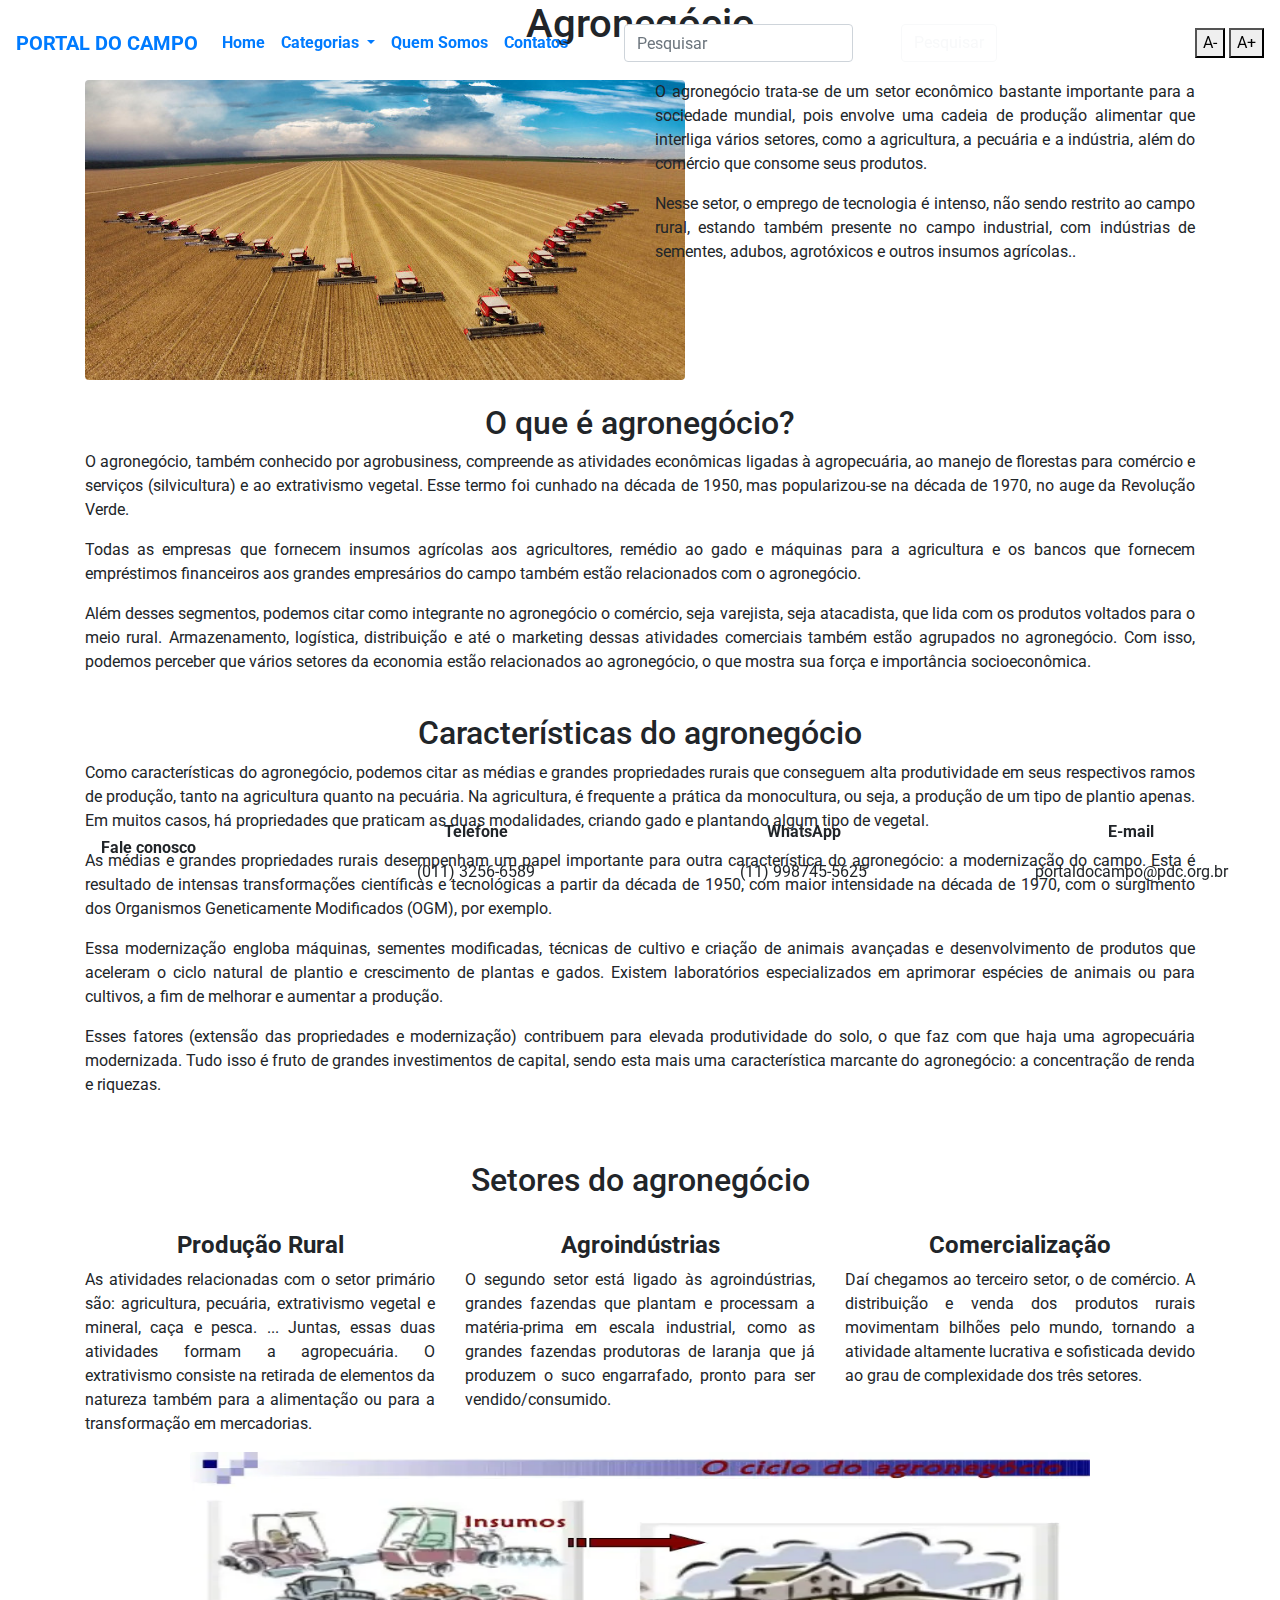
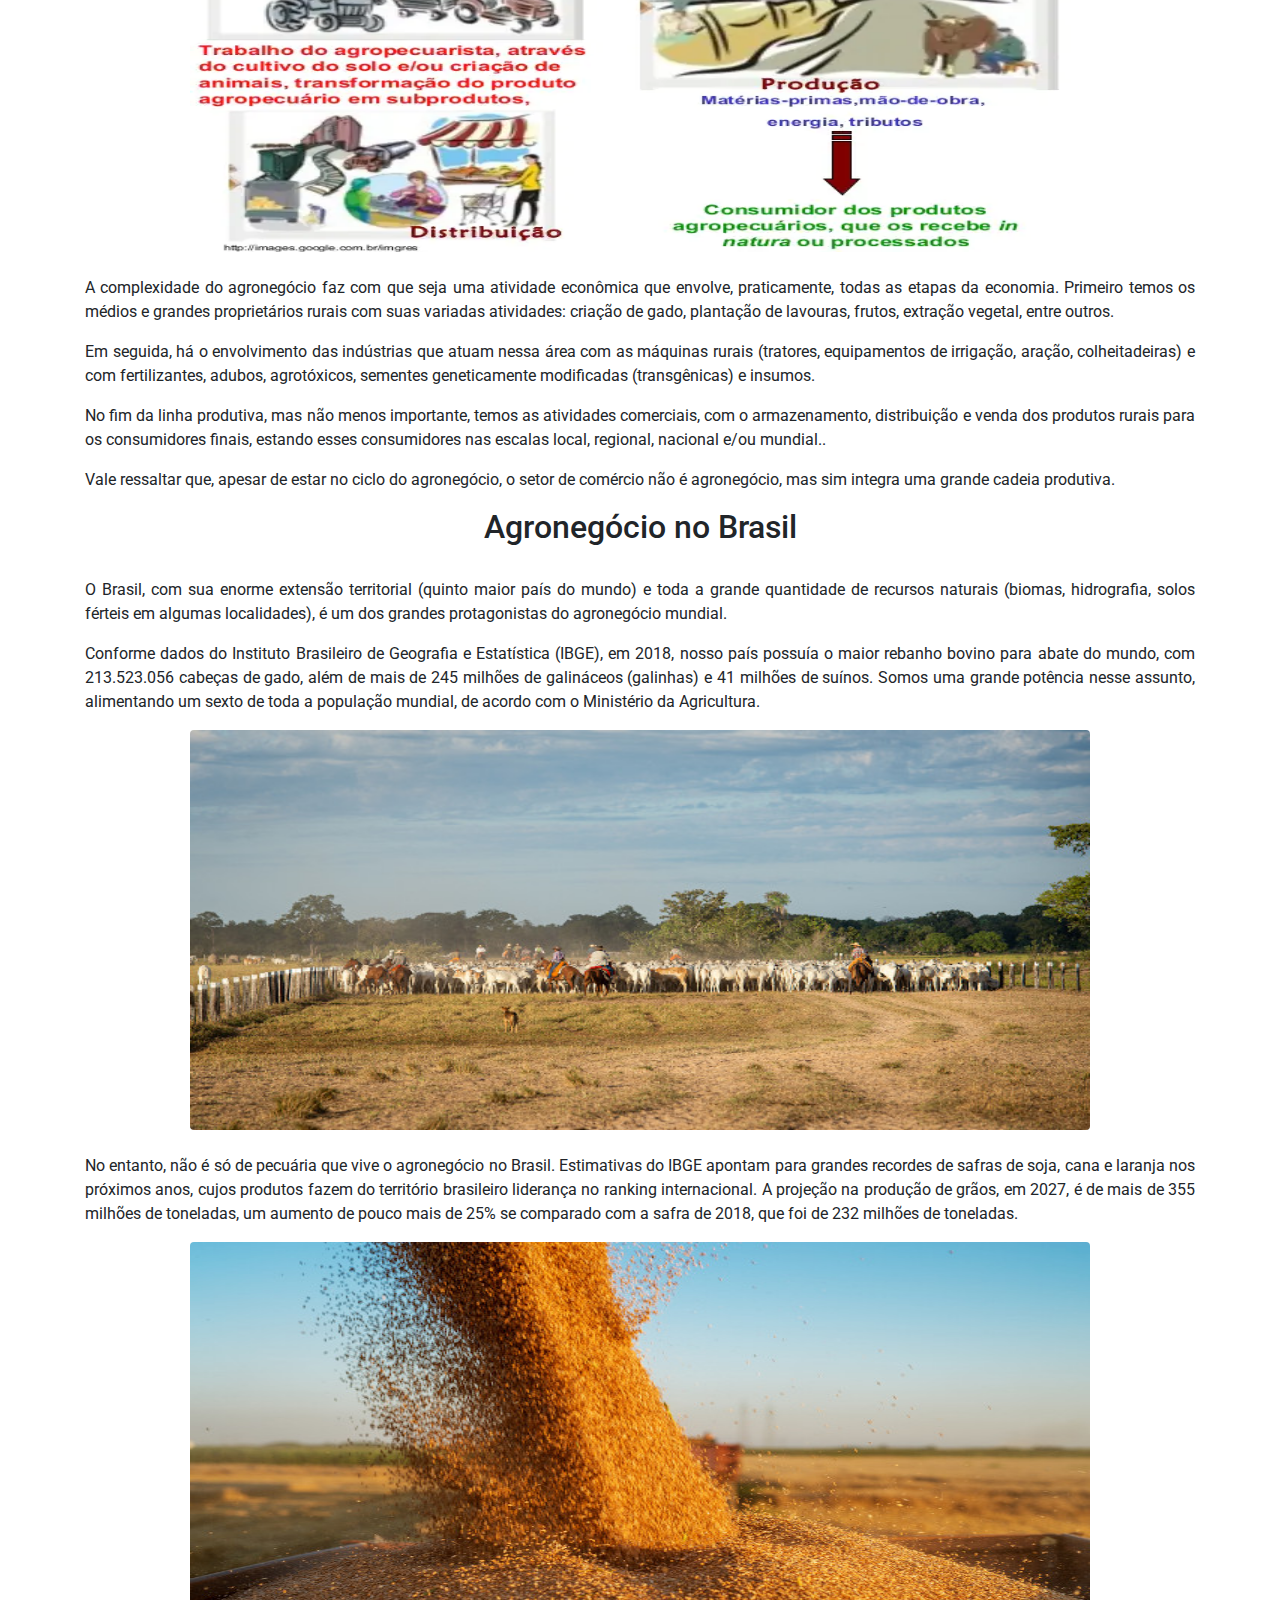
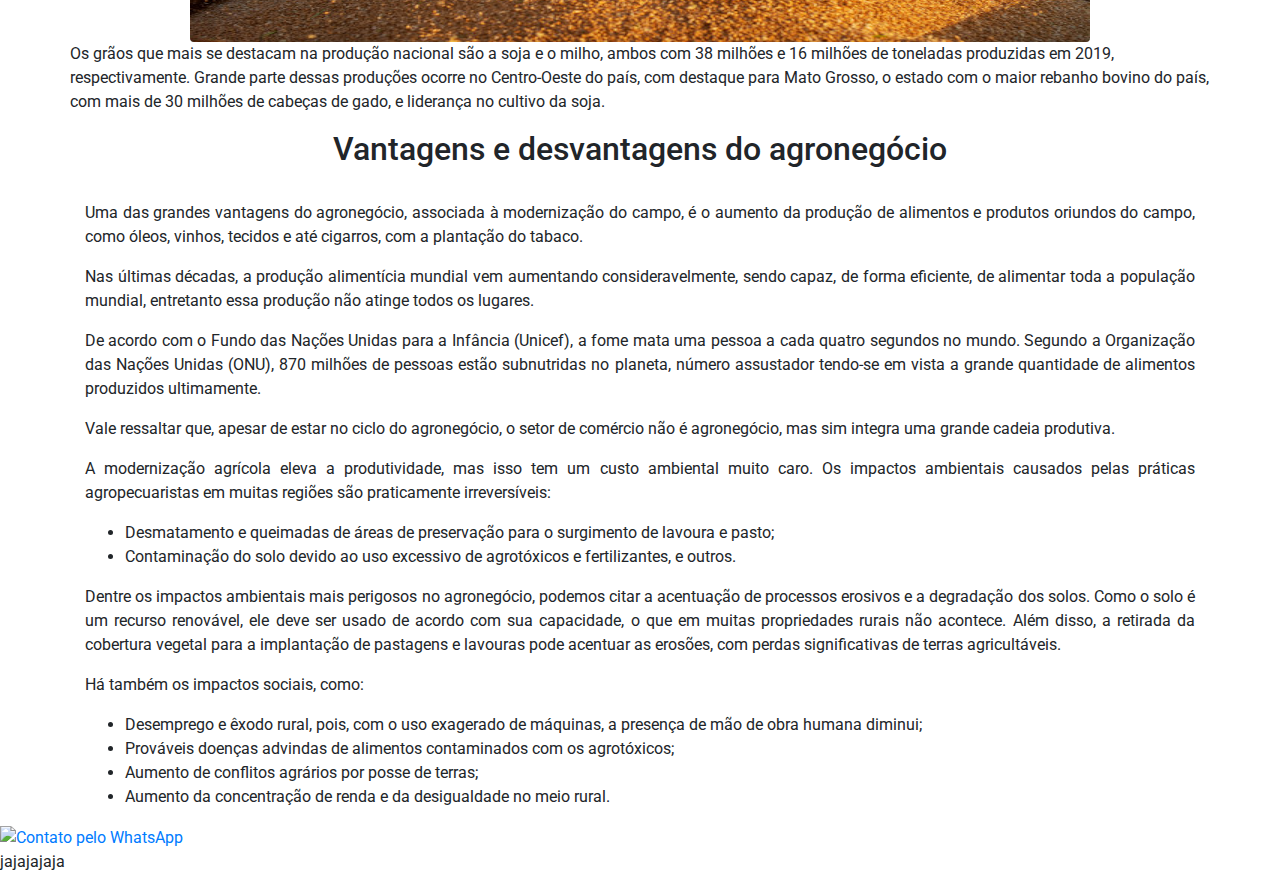
==== agronegocio.html @ 6ede3fa4 "Modificação + pagina agronegocio" ====
<!DOCTYPE html>
<html lang="pt-br">
<head>
    <meta charset="utf-8"/>
    <meta name="viewport" content="width=device-width, initial-scale=1">
    <title></title>
    <link rel="stylesheet" href="style2.css">
    <link rel="preconnect" href="https://fonts.googleapis.com">
    <link rel="preconnect" href="https://fonts.gstatic.com" crossorigin>
    <link href="https://fonts.googleapis.com/css2?family=Roboto:wght@300;400&display=swap" rel="stylesheet"> 




    <!-- Bootstrap CSS -->
    <link rel="stylesheet" href="https://stackpath.bootstrapcdn.com/bootstrap/4.3.1/css/bootstrap.min.css" integrity="sha384-ggOyR0iXCbMQv3Xipma34MD+dH/1fQ784/j6cY/iJTQUOhcWr7x9JvoRxT2MZw1T" crossorigin="anonymous">
    <link href="https://cdn.jsdelivr.net/npm/bootstrap@5.0.2/dist/css/bootstrap.min.css" rel="stylesheet" integrity="sha384-EVSTQN3/azprG1Anm3QDgpJLIm9Nao0Yz1ztcQTwFspd3yD65VohhpuuCOmLASjC" crossorigin="anonymous">
    

</head>
<body>
 
   <!-- Navbar-->
<header class="header">
    <nav class="navbar navbar-expand-lg fixed-top py-3 navbar-cor">
        <a class="navbar-brand text-uppercase font-weight-bold textColor" href="#">Portal do Campo</a>
        <button class="navbar-toggler" type="button" data-toggle="collapse" data-target="#navbarNavAltMarkup"
      aria-controls="navbarNavAltMarkup" aria-expanded="false" aria-label="Alterna navegação">
        <span class="navbar-toggler-icon btn-outline-success"></span>
        </button>
    
        <div class="collapse navbar-collapse" id="navbarNavAltMarkup">
            <ul class="navbar-nav">
                <li class="nav-item"><a href="#" class="nav-link font-weight-bold">Home</a></li>                    
                <li class="nav-item dropdown">
                    <a class="nav-link dropdown-toggle font-weight-bold" href="#" id="navbarDropdownMenuLink" role="button" data-toggle="dropdown" aria-haspopup="true" aria-expanded="false">Categorias
                    </a>
                    <div class="dropdown-menu" aria-labelledby="navbarDropdownMenuLink">
                        <a class="dropdown-item font-weight-bold" href="familiar.html">Agricultura Familiar</a>
                        <a class="dropdown-item font-weight-bold" href="nutricao_plantas.html">Nutrição de plantas</a>
                        <a class="dropdown-item font-weight-bold" href="tecnologia.html">Agricultura de Precisão</a>
                        <a class="dropdown-item font-weight-bold" href="#">Irrigação e Drenagem</a>
                        <a class="dropdown-item font-weight-bold" href="#">Agronegócio</a>
                    </div>
                </li>
                <li class="nav-item"><a href="#" class="nav-link font-weight-bold">Quem Somos</a></li>
                <li class="nav-item"><a href="#" class="nav-link font-weight-bold">Contatos</a></li>
            </ul>
            <form class="form-inline">
                <input class="form-control mx-sm-5" type="search" placeholder="Pesquisar">
                <button class="btn btn-outline-light my-2 ml-sm-0" type="submit">Pesquisar</button>
            </form>
        </div>

        <div>
            <div class ="header1">
                <button onclick="diminuir()">A-</button>
                <button onclick="aumentar()">A+</button>   
            </div>
        </div>
    
    </nav>
</header>
    
<main>

    <div class="container">


        <section>
            <div class="row justify-content-center">
                <div class="col-md-12 text-center " id="colum1">
                    <h1> Agronegócio</h1>
                </div>
                
            </div>
        </section>
        <br>

        <section>
            <div class="row justify-content-center">
                <div class="col-md-6 text-justify " id="colum5">
                    <img src="./img/agronegocio.jpg" class="rounded mx-auto d-block" alt="img" width="600px" height="300px">
                </div>

                <div class="col-md-6 text-justify " id="colum5">
                    
                   <p>O agronegócio trata-se de um setor econômico bastante importante para a sociedade mundial, pois envolve uma cadeia de produção alimentar que interliga vários setores, como a agricultura, a pecuária e a indústria, além do comércio que consome seus produtos.</p>

                   <p>Nesse setor, o emprego de tecnologia é intenso, não sendo restrito ao campo rural, estando também presente no campo industrial, com indústrias de sementes, adubos, agrotóxicos e outros insumos agrícolas..</p>

                   
                </div>
                
            </div>
        </section>
        <br>
        <section>
            <div class="row justify-content-center">
                <div class="col-md-12 text-center " id="colum1">
                    <h2> O que é agronegócio?</h2>
                </div>
                
            </div>
        </section>
        
        <section>
            <div class="row justify-content-center">
                <div class="col-md-12 text-justify " id="colum1">
                   <p>O agronegócio, também conhecido por agrobusiness, compreende as atividades econômicas ligadas à agropecuária, ao manejo de florestas para comércio e serviços (silvicultura) e ao extrativismo vegetal. Esse termo foi cunhado na década de 1950, mas popularizou-se na década de 1970, no auge da Revolução Verde.</p>
                   
                   <p>Todas as empresas que fornecem insumos agrícolas aos agricultores, remédio ao gado e máquinas para a agricultura e os bancos que fornecem empréstimos financeiros aos grandes empresários do campo também estão relacionados com o agronegócio.</p>

                   <p>Além desses segmentos, podemos citar como integrante no agronegócio o comércio, seja varejista, seja atacadista, que lida com os produtos voltados para o meio rural. Armazenamento, logística, distribuição e até o marketing dessas atividades comerciais também estão agrupados no agronegócio. Com isso, podemos perceber que vários setores da economia estão relacionados ao agronegócio, o que mostra sua força e importância socioeconômica.</p>
                </div>
                
            </div>
        </section>
        <br>

        <section>
            <div class="row justify-content-center">
                <div class="col-md-12 text-center " id="colum1">
                    <h2> Características do agronegócio</h2>
                </div>
                
            </div>
        </section>

        <section>
            <div class="row justify-content-center">
                <div class="col-md-12 text-justify " id="colum1">
                   <p>Como características do agronegócio, podemos citar as médias e grandes propriedades rurais que conseguem alta produtividade em seus respectivos ramos de produção, tanto na agricultura quanto na pecuária. Na agricultura, é frequente a prática da monocultura, ou seja, a produção de um tipo de plantio apenas. Em muitos casos, há propriedades que praticam as duas modalidades, criando gado e plantando algum tipo de vegetal.</p>
                   
                   <p>As médias e grandes propriedades rurais desempenham um papel importante para outra característica do agronegócio: a modernização do campo. Esta é resultado de intensas transformações científicas e tecnológicas a partir da década de 1950, com maior intensidade na década de 1970, com o surgimento dos Organismos Geneticamente Modificados (OGM), por exemplo.</p>

                   <p>Essa modernização engloba máquinas, sementes modificadas, técnicas de cultivo e criação de animais avançadas e desenvolvimento de produtos que aceleram o ciclo natural de plantio e crescimento de plantas e gados. Existem laboratórios especializados em aprimorar espécies de animais ou para cultivos, a fim de melhorar e aumentar a produção.</p>

                   <p>Esses fatores (extensão das propriedades e modernização) contribuem para elevada produtividade do solo, o que faz com que haja uma agropecuária modernizada. Tudo isso é fruto de grandes investimentos de capital, sendo esta mais uma característica marcante do agronegócio: a concentração de renda e riquezas.</p>
                </div>
                
            </div>
        </section>
        <br><br>
        
        <section>
            <div class="row justify-content-center">
                <div class="col-md-12 text-center " id="colum1">
                    <h2> Setores do agronegócio</h2>
                </div>
                
            </div>
        </section>
        <br>
        
        <section>
            <div>
                <div class="row justify-content-center">
                    <div class="col-md-4 text-justify" id="colu9">
                        
                        <h4 class="text-center font-weight-bold"> Produção Rural</h4>
                        <p>As atividades relacionadas com o setor primário são: agricultura, pecuária, extrativismo vegetal e mineral, caça e pesca. ... Juntas, essas duas atividades formam a agropecuária. O extrativismo consiste na retirada de elementos da natureza também para a alimentação ou para a transformação em mercadorias.</p>
                    </div>

                    <div class="col-md-4 text-justify" id="colu9">
                        
                        <h4 class="text-center font-weight-bold">Agroindústrias</h4>
                        <p>O segundo setor está ligado às agroindústrias, grandes fazendas que plantam e processam a matéria-prima em escala industrial, como as grandes fazendas produtoras de laranja que já produzem o suco engarrafado, pronto para ser vendido/consumido.</p>
                    </div>

                    <div class="col-md-4 text-justify" id="colu9">
                        
                        <h4 class="text-center font-weight-bold">Comercialização</h4>
                        <p>Daí chegamos ao terceiro setor, o de comércio. A distribuição e venda dos produtos rurais movimentam bilhões pelo mundo, tornando a atividade altamente lucrativa e sofisticada devido ao grau de complexidade dos três setores.</p>
                    </div>
                
             </div>
             
            
        </section>

        <section>
            <div class="row justify-content-center">
                <div class="col-md-12 text-center " id="colum1">
                    <img src="./img/ciclo2.webp" class="rounded mx-auto d-block" alt="img" width="900px" height="400px">
                </div>
                
            </div>
        </section>
        <br>
        <section>
            <div class="row justify-content-center">
                <div class="col-md-12 text-justify " id="colum1">
                   <p>A complexidade do agronegócio faz com que seja uma atividade econômica que envolve, praticamente, todas as etapas da economia. Primeiro temos os médios e grandes proprietários rurais com suas variadas atividades: criação de gado, plantação de lavouras, frutos, extração vegetal, entre outros.</p>
                   
                   <p>Em seguida, há o envolvimento das indústrias que atuam nessa área com as máquinas rurais (tratores, equipamentos de irrigação, aração, colheitadeiras) e com fertilizantes, adubos, agrotóxicos, sementes geneticamente modificadas (transgênicas) e insumos.</p>

                   <p>No fim da linha produtiva, mas não menos importante, temos as atividades comerciais, com o armazenamento, distribuição e venda dos produtos rurais para os consumidores finais, estando esses consumidores nas escalas local, regional, nacional e/ou mundial..</p>

                   <p>Vale ressaltar que, apesar de estar no ciclo do agronegócio, o setor de comércio não é agronegócio, mas sim integra uma grande cadeia produtiva.</p>
                </div>
                
            </div>
        </section>

        <section>
            <div class="row justify-content-center">
                <div class="col-md-12 text-center " id="colum1">
                    <h2> Agronegócio no Brasil</h2>
                </div>
                
            </div>
        </section>
        <br>
        <section>
            <div class="row justify-content-center">
                <div class="col-md-12 text-justify " id="colum1">
                   <p>O Brasil, com sua enorme extensão territorial (quinto maior país do mundo) e toda a grande quantidade de recursos naturais (biomas, hidrografia, solos férteis em algumas localidades), é um dos grandes protagonistas do agronegócio mundial.</p>
                   
                   <p>Conforme dados do Instituto Brasileiro de Geografia e Estatística (IBGE), em 2018, nosso país possuía o maior rebanho bovino para abate do mundo, com 213.523.056 cabeças de gado, além de mais de 245 milhões de galináceos (galinhas) e 41 milhões de suínos. Somos uma grande potência nesse assunto, alimentando um sexto de toda a população mundial, de acordo com o Ministério da Agricultura.</p>

                  
                </div>
                
            </div>
        </section>

        <section>
            <div class="row justify-content-center">
                <div class="col-md-12 text-center " id="colum1">
                    <img src="./img/gado-bovino.jpg" class="rounded mx-auto d-block" alt="img" width="900px" height="400px">
                </div>
                
            </div>
        </section>
        <br>
        <section>
            <div class="row justify-content-center">
                <div class="col-md-12 text-justify " id="colum1">
                   <p>No entanto, não é só de pecuária que vive o agronegócio no Brasil. Estimativas do IBGE apontam para grandes recordes de safras de soja, cana e laranja nos próximos anos, cujos produtos fazem do território brasileiro liderança no ranking internacional. A projeção na produção de grãos, em 2027, é de mais de 355 milhões de toneladas, um aumento de pouco mais de 25% se comparado com a safra de 2018, que foi de 232 milhões de toneladas.</p>
                </div>
                
            </div>
        </section>
        <section>
            <div class="row justify-content-center">
                <div class="col-md-12 text-center " id="colum1">
                    <img src="./img/soja.jpg" class="rounded mx-auto d-block" alt="img" width="900px" height="400px">
                </div>
                <p>Os grãos que mais se destacam na produção nacional são a soja e o milho, ambos com 38 milhões e 16 milhões de toneladas produzidas em 2019, respectivamente. Grande parte dessas produções ocorre no Centro-Oeste do país, com destaque para Mato Grosso, o estado com o maior rebanho bovino do país, com mais de 30 milhões de cabeças de gado, e liderança no cultivo da soja.</p>
                
            </div>
        </section>

        <section>
            <div class="row justify-content-center">
                <div class="col-md-12 text-center " id="colum1">
                    <h2> Vantagens e desvantagens do agronegócio</h2>
                </div>
                
            </div>
        </section>
        <br>

        <section>
            <div class="row justify-content-center">
                <div class="col-md-12 text-justify " id="colum1">
                   <p>Uma das grandes vantagens do agronegócio, associada à modernização do campo, é o aumento da produção de alimentos e produtos oriundos do campo, como óleos, vinhos, tecidos e até cigarros, com a plantação do tabaco.</p>
                   
                   <p>Nas últimas décadas, a produção alimentícia mundial vem aumentando consideravelmente, sendo capaz, de forma eficiente, de alimentar toda a população mundial, entretanto essa produção não atinge todos os lugares.</p>

                   <p>De acordo com o Fundo das Nações Unidas para a Infância (Unicef), a fome mata uma pessoa a cada quatro segundos no mundo. Segundo a Organização das Nações Unidas (ONU), 870 milhões de pessoas estão subnutridas no planeta, número assustador tendo-se em vista a grande quantidade de alimentos produzidos ultimamente.</p>

                   <p>Vale ressaltar que, apesar de estar no ciclo do agronegócio, o setor de comércio não é agronegócio, mas sim integra uma grande cadeia produtiva.</p>

                   <p>A modernização agrícola eleva a produtividade, mas isso tem um custo ambiental muito caro. Os impactos ambientais causados pelas práticas agropecuaristas em muitas regiões são praticamente irreversíveis:</p>

                   <ul>
                       <li>Desmatamento e queimadas de áreas de preservação para o surgimento de lavoura e pasto;</li>
                       <li>Contaminação do solo devido ao uso excessivo de agrotóxicos e fertilizantes, e outros.</li>
                   </ul>

                   <p>Dentre os impactos ambientais mais perigosos no agronegócio, podemos citar a acentuação de processos erosivos e a degradação dos solos. Como o solo é um recurso renovável, ele deve ser usado de acordo com sua capacidade, o que em muitas propriedades rurais não acontece. Além disso, a retirada da cobertura vegetal para a implantação de pastagens e lavouras pode acentuar as erosões, com perdas significativas de terras agricultáveis.</p>

                   <p>Há também os impactos sociais, como:</p>
                   <ul>
                       <li>Desemprego e êxodo rural, pois, com o uso exagerado de máquinas, a presença de mão de obra humana diminui;</li>
                       <li>Prováveis doenças advindas de alimentos contaminados com os agrotóxicos;</li>
                       <li>Aumento de conflitos agrários por posse de terras;</li>
                       <li>Aumento da concentração de renda e da desigualdade no meio rural.</li>
                       
                   </ul>
                </div>
                
            </div>
        </section>


        












    </div>
 
    <div class="whatsApp">
        <a href="https://api.whatsapp.com/send?phone=5519999999999&text=Texto%20aqui"
        target="_blank"><img src="img/whats.png" alt="Contato pelo WhatsApp">
        </a>
    </div>   
</main>


 <footer>
    <div> 
    <img src="img/Cinza Círculo de Folhas Floral Logotipo.png" alt="">jajajajaja
    
    </div>

 </footer>

 <section class="row fixed-bottom section3">
     <div class="col-md-3 font-weight-bolder text-center mt-3">
         <p>Fale conosco</p>
     </div>
     <div class="col-md-3 text-center"> 
        <p class="font-weight-bolder">Telefone</p>
        <p>(011) 3256-6589</p>
     </div>
     <div class="col-md-3 text-center">
        <p class="font-weight-bolder">WhatsApp</p>
        <p>(11) 998745-5625</p>
    </div>
    <div class="col-md-3 text-center">
       <p class="font-weight-bolder">E-mail</p>
       <p>portaldocampo@pdc.org.br</p>
    </div>
 </section>


  <!-- JavaScript (Opcional) -->
  <!-- jQuery primeiro, depois Popper.js, depois Bootstrap JS -->
  <script src="https://code.jquery.com/jquery-3.6.0.min.js"
    integrity="sha256-/xUj+3OJU5yExlq6GSYGSHk7tPXikynS7ogEvDej/m4=" crossorigin="anonymous"></script>

  <script src="https://cdnjs.cloudflare.com/ajax/libs/popper.js/1.14.3/umd/popper.min.js"
    integrity="sha384-ZMP7rVo3mIykV+2+9J3UJ46jBk0WLaUAdn689aCwoqbBJiSnjAK/l8WvCWPIPm49"
    crossorigin="anonymous"></script>
  <script src="https://stackpath.bootstrapcdn.com/bootstrap/4.1.3/js/bootstrap.min.js"
    integrity="sha384-ChfqqxuZUCnJSK3+MXmPNIyE6ZbWh2IMqE241rYiqJxyMiZ6OW/JmZQ5stwEULTy"
    crossorigin="anonymous"></script>
    <script src="script.js"></script>
</body>

</html>
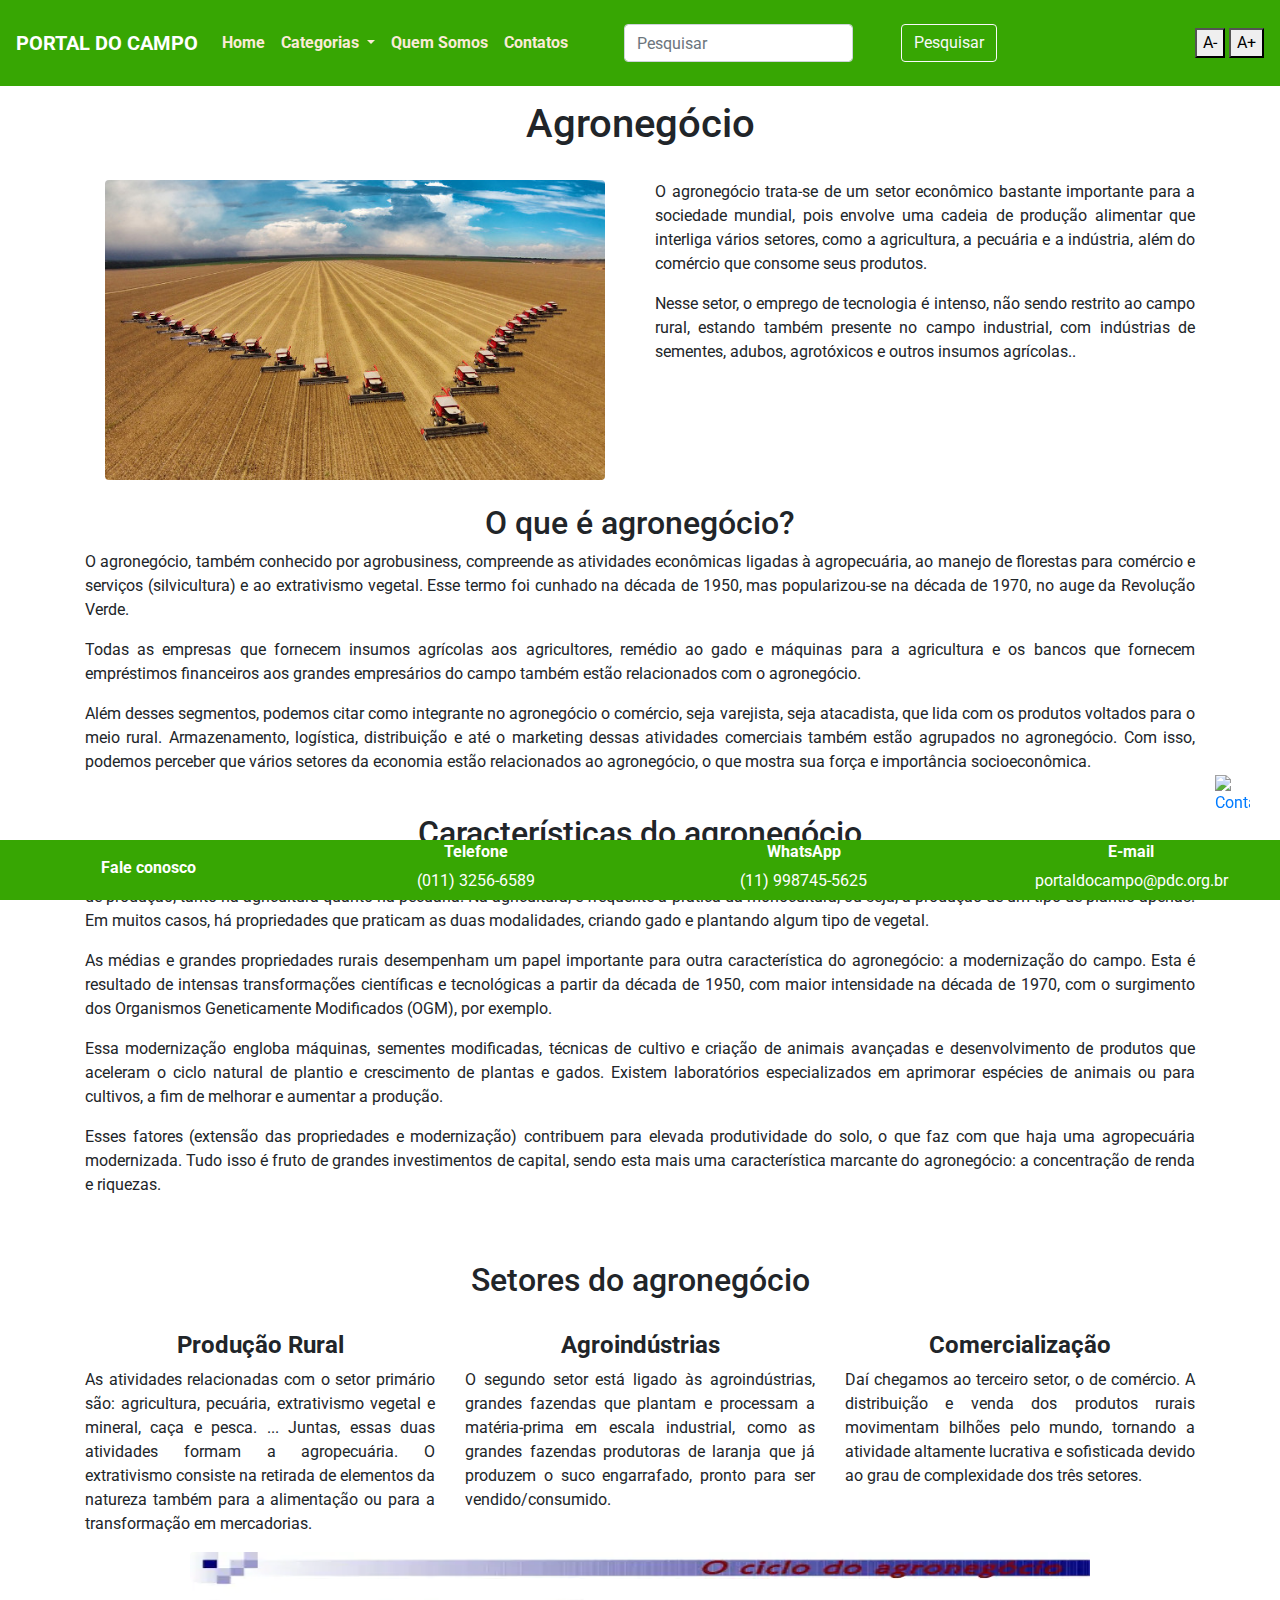
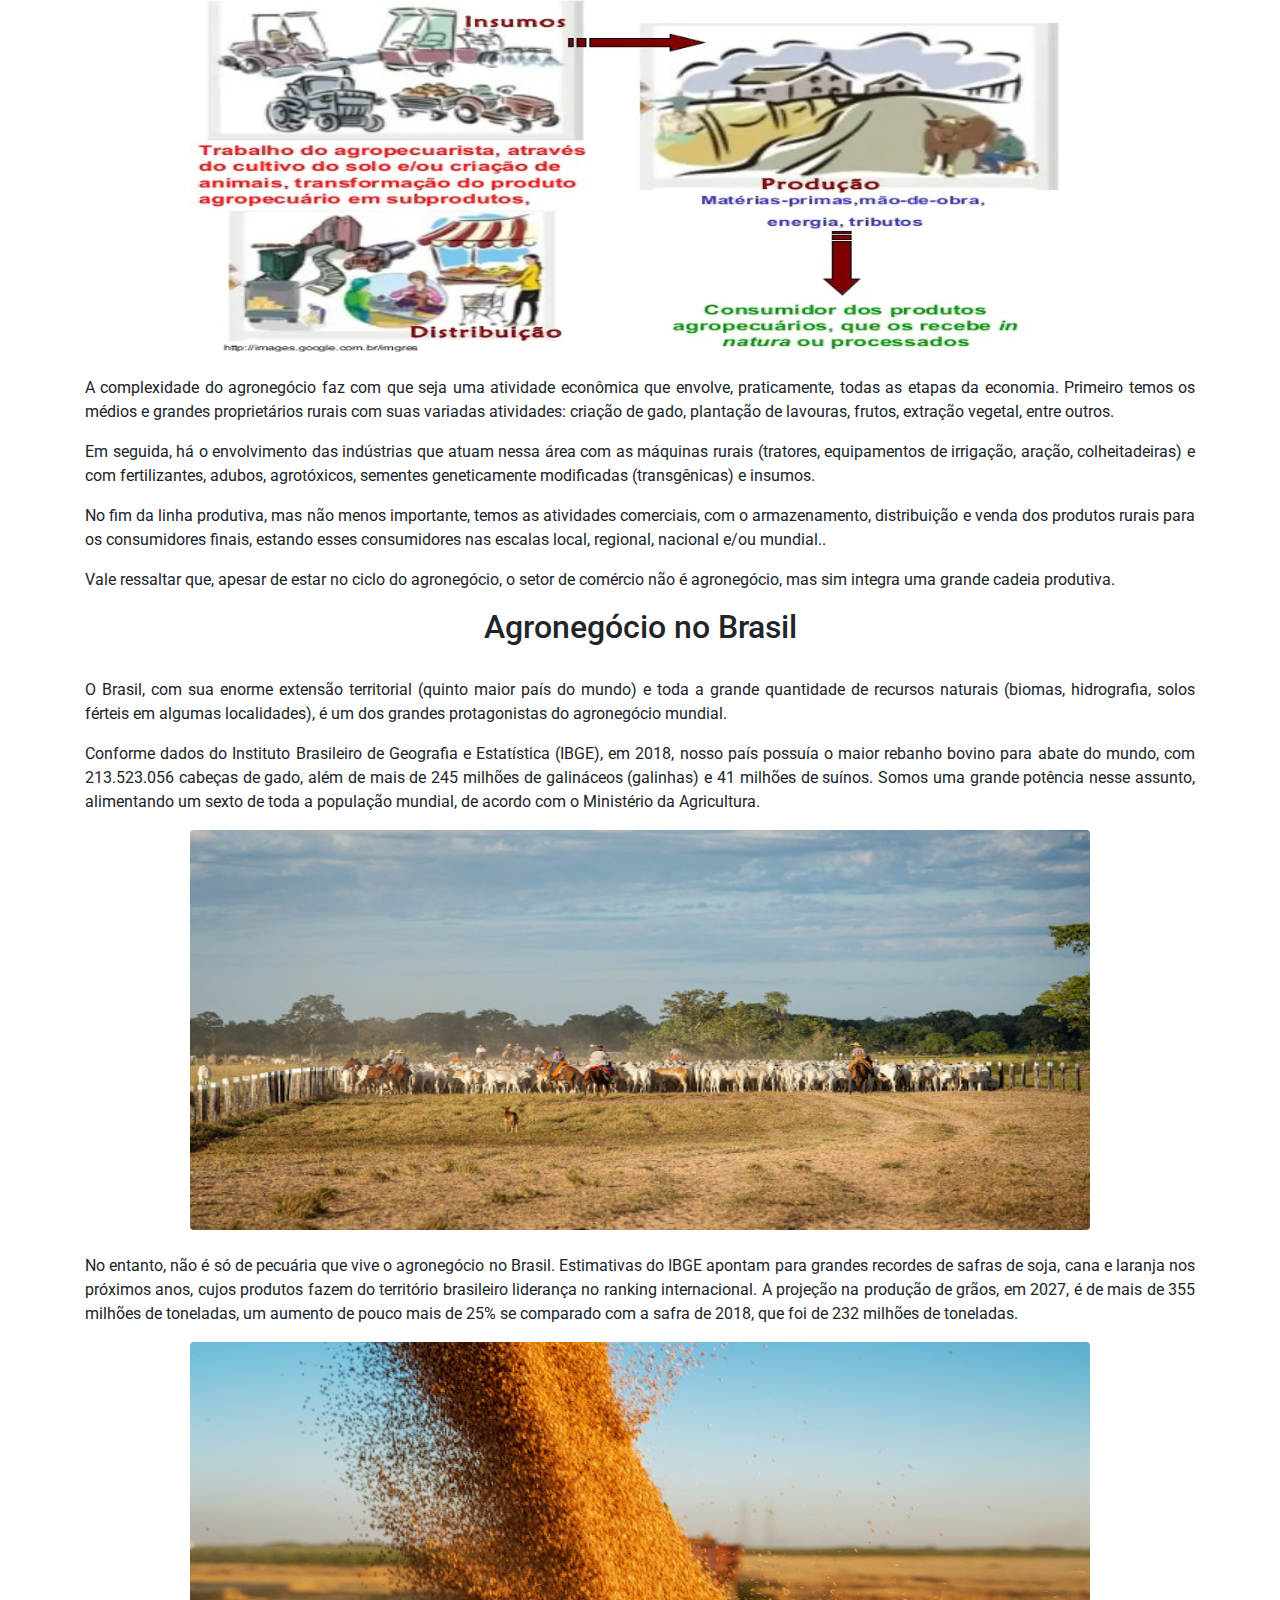
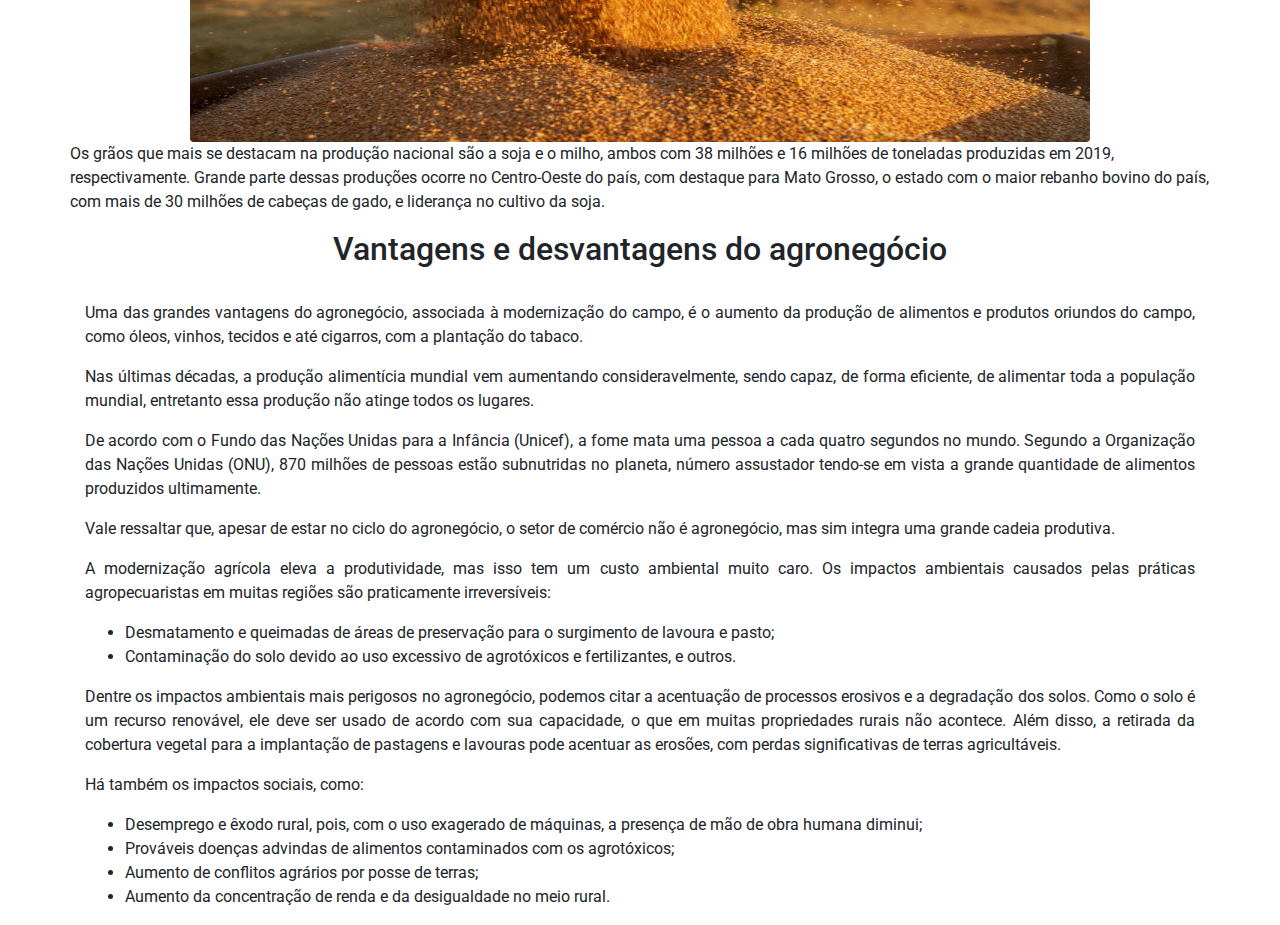
==== commit a2a47ac6: "mudanças" ====
--- a/agronegocio.html
+++ b/agronegocio.html
@@ -5,6 +5,7 @@
     <meta name="viewport" content="width=device-width, initial-scale=1">
     <title></title>
     <link rel="stylesheet" href="style2.css">
+    <link rel="stylesheet" href="style.css">
     <link rel="preconnect" href="https://fonts.googleapis.com">
     <link rel="preconnect" href="https://fonts.gstatic.com" crossorigin>
     <link href="https://fonts.googleapis.com/css2?family=Roboto:wght@300;400&display=swap" rel="stylesheet"> 
@@ -20,18 +21,18 @@
 </head>
 <body>
  
-   <!-- Navbar-->
+
 <header class="header">
+    <!-- Navbar-->
     <nav class="navbar navbar-expand-lg fixed-top py-3 navbar-cor">
         <a class="navbar-brand text-uppercase font-weight-bold textColor" href="#">Portal do Campo</a>
         <button class="navbar-toggler" type="button" data-toggle="collapse" data-target="#navbarNavAltMarkup"
       aria-controls="navbarNavAltMarkup" aria-expanded="false" aria-label="Alterna navegação">
         <span class="navbar-toggler-icon btn-outline-success"></span>
         </button>
-    
         <div class="collapse navbar-collapse" id="navbarNavAltMarkup">
             <ul class="navbar-nav">
-                <li class="nav-item"><a href="#" class="nav-link font-weight-bold">Home</a></li>                    
+                <li class="nav-item"><a href="index.html" class="nav-link font-weight-bold">Home</a></li>                    
                 <li class="nav-item dropdown">
                     <a class="nav-link dropdown-toggle font-weight-bold" href="#" id="navbarDropdownMenuLink" role="button" data-toggle="dropdown" aria-haspopup="true" aria-expanded="false">Categorias
                     </a>
@@ -39,12 +40,12 @@
                         <a class="dropdown-item font-weight-bold" href="familiar.html">Agricultura Familiar</a>
                         <a class="dropdown-item font-weight-bold" href="nutricao_plantas.html">Nutrição de plantas</a>
                         <a class="dropdown-item font-weight-bold" href="tecnologia.html">Agricultura de Precisão</a>
-                        <a class="dropdown-item font-weight-bold" href="#">Irrigação e Drenagem</a>
-                        <a class="dropdown-item font-weight-bold" href="#">Agronegócio</a>
+                        <a class="dropdown-item font-weight-bold" href="irrigacao.html">Irrigação e Drenagem</a>
+                        <a class="dropdown-item font-weight-bold" href="agronegocio.html">Agronegócio</a>
                     </div>
                 </li>
-                <li class="nav-item"><a href="#" class="nav-link font-weight-bold">Quem Somos</a></li>
-                <li class="nav-item"><a href="#" class="nav-link font-weight-bold">Contatos</a></li>
+                <li class="nav-item"><a href="quem_somos.html" class="nav-link font-weight-bold">Quem Somos</a></li>
+                <li class="nav-item"><a href="contatos.html" class="nav-link font-weight-bold">Contatos</a></li>
             </ul>
             <form class="form-inline">
                 <input class="form-control mx-sm-5" type="search" placeholder="Pesquisar">
@@ -80,7 +81,7 @@
         <section>
             <div class="row justify-content-center">
                 <div class="col-md-6 text-justify " id="colum5">
-                    <img src="./img/agronegocio.jpg" class="rounded mx-auto d-block" alt="img" width="600px" height="300px">
+                    <img src="./img/agronegocio.jpg" class="rounded mx-auto d-block" alt="img" width="500px" height="300px">
                 </div>
 
                 <div class="col-md-6 text-justify " id="colum5">
@@ -319,13 +320,13 @@
 </main>
 
 
- <footer>
+ <!-- <footer>
     <div> 
     <img src="img/Cinza Círculo de Folhas Floral Logotipo.png" alt="">jajajajaja
     
     </div>
 
- </footer>
+ </footer> -->
 
  <section class="row fixed-bottom section3">
      <div class="col-md-3 font-weight-bolder text-center mt-3">
@@ -344,6 +345,16 @@
        <p>portaldocampo@pdc.org.br</p>
     </div>
  </section>
+ <div vw class="enabled">
+    <div vw-access-button class="active"></div>
+    <div vw-plugin-wrapper>
+      <div class="vw-plugin-top-wrapper"></div>
+    </div>
+  </div>
+  <script src="https://vlibras.gov.br/app/vlibras-plugin.js"></script>
+  <script>
+    new window.VLibras.Widget('https://vlibras.gov.br/app');
+  </script>
 
 
   <!-- JavaScript (Opcional) -->
--- a/style2.css
+++ b/style2.css
@@ -0,0 +1,84 @@
+*{
+    font-family:'Roboto', sans-serif;
+}
+
+.container{
+    margin-top: 100px;
+}
+
+.whatsApp img{
+    bottom: 90px; 
+    height: 35px; 
+    position: fixed;
+    right: 30px;
+    width: 35px;
+ }
+
+ footer img{
+    display: flex;
+    flex-direction: row;
+    height: 50px;
+}
+
+.navbar.active {
+    background: #317302;
+    box-shadow: 1px 2px 10px rgba(242, 239, 239, 0.1);
+}
+
+/* #colu9 , #colu10{
+    border: 2px solid black;
+} */
+
+.section3{
+    background-color: #37a603;
+    color: white;
+    height: 60px;  
+}
+
+.section3 p{
+    margin-bottom: 5px;
+}
+
+.navbar {
+    transition: all 0.4s;
+}
+
+.navbar .nav-link {
+    color: antiquewhite;
+}
+
+.navbar .nav-link:hover,
+.navbar .nav-link:focus {
+    color: black;
+    text-decoration: none;
+}
+
+.navbar .navbar-brand {
+    color: #fff;
+}
+
+
+/* Change navbar styling on scroll */
+.navbar.active {
+    background: #317302;
+    box-shadow: 1px 2px 10px rgba(242, 239, 239, 0.1);
+}
+
+/* .navbar.active .nav-link {
+    color: ;
+} */
+
+.navbar.active .nav-link:hover,
+.navbar.active .nav-link:focus {
+    color:brown;
+    text-decoration: none;
+}
+
+.navbar.active .navbar-brand {
+    color: #fff;
+}
+
+.navbar-cor{
+    background-color: #37a603;
+    transition: all 0.4s;
+}
--- a/style.css
+++ b/style.css
@@ -0,0 +1,129 @@
+*{
+    font-family:'Roboto', sans-serif;
+    font-size: 1.0em;
+}
+.navbar {
+    transition: all 0.4s;
+}
+
+.navbar .nav-link {
+    color: antiquewhite;
+}
+
+.navbar .nav-link:hover,
+.navbar .nav-link:focus {
+    color: black;
+    text-decoration: none;
+}
+
+.navbar .navbar-brand {
+    color: #fff;
+}
+
+
+/* Change navbar styling on scroll */
+.navbar.active {
+    background: #317302;
+    box-shadow: 1px 2px 10px rgba(242, 239, 239, 0.1);
+}
+
+/* .navbar.active .nav-link {
+    color: ;
+} */
+
+.navbar.active .nav-link:hover,
+.navbar.active .nav-link:focus {
+    color:brown;
+    text-decoration: none;
+}
+
+.navbar.active .navbar-brand {
+    color: #fff;
+}
+
+header h1{
+    border-radius: 50px;
+    margin-right: 50px;
+}
+
+.main{
+    height: 1500px;
+}
+
+.wrap {
+    /*Ajuste a largura e altura do vídeo*/
+    width: 100%;
+    height: 46vw;
+    /*o elemento video e o .container se adaptarem ao .wrap*/
+    position: relative;
+}
+
+.wrap > .bg-video {
+    position: absolute;
+    top: 0;
+    left: 0;
+    z-index: -1; /*apenas um -1 é necessário quando se trabalha com relative + absolute, sendo pai e filho*/
+    width: 100%;
+    height: 100%;
+    overflow: hidden; /* evita do video passar a altura desejada do .wrap */
+}
+.wrap > .bg-video > video {
+    width: 100%;
+}
+
+ /*WhatsApp*/
+ .whatsApp img{
+    bottom: 90px; 
+    height: 35px; 
+    position: fixed;
+    right: 30px;
+    width: 35px;
+    z-index: 999;
+ }
+  
+
+
+.section3{
+    background-color: #37a603;
+    color: white;
+    height: 60px;  
+}
+
+.section3 p{
+    margin-bottom: 5px;
+}
+
+.navbar-cor{
+    background-color: #37a603;
+    color: white;
+}
+
+
+/*Página Nutrição_Plantas*/
+.navbar-cor{
+    background-color: #37a603;
+    transition: all 0.4s;
+}
+
+.nutricao1{
+    background-color: white;
+    /* height: 600px; */
+    margin-top: 70px;
+}
+
+.nutricao1 div{
+    margin-top: 10px;
+}
+
+
+.figure img{
+    height: 200px;
+    width: 100%;
+}
+
+/* .img2{
+    height: 100px;
+    width: 100px;
+} */
+
+
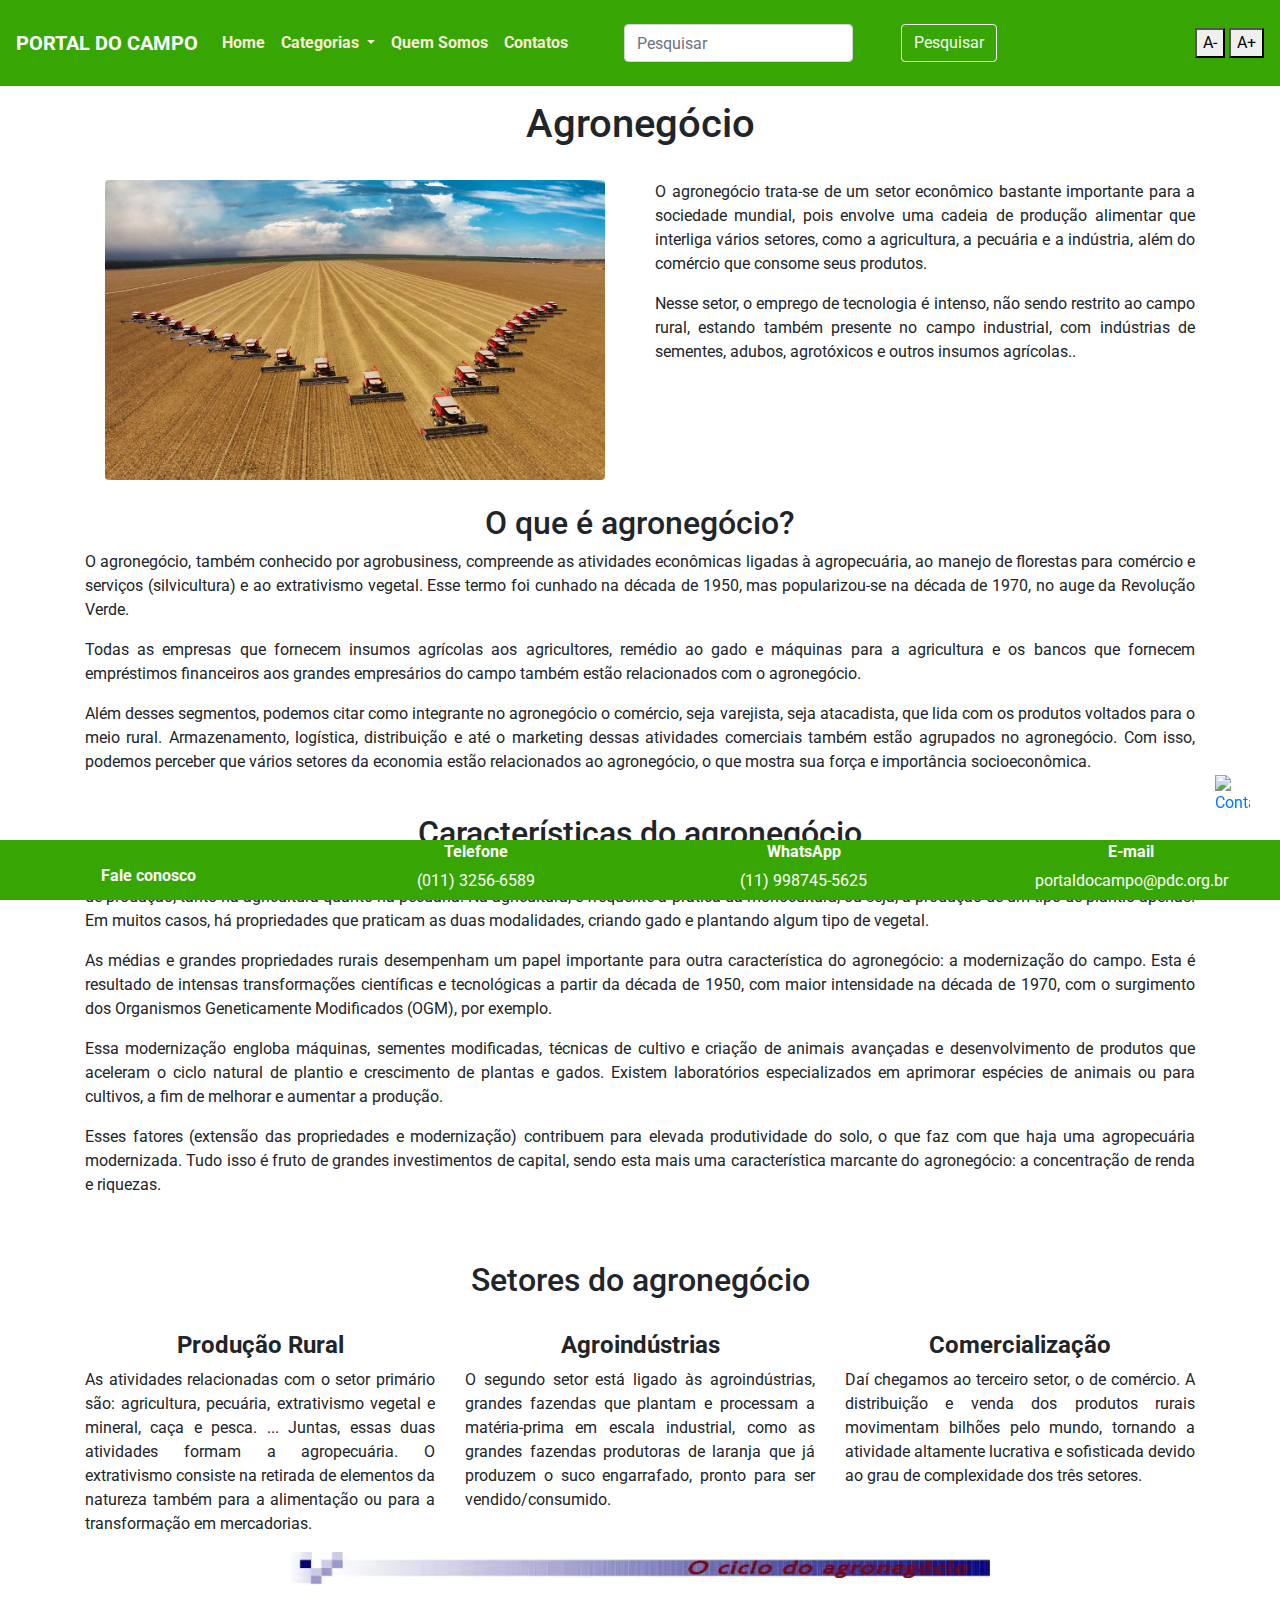
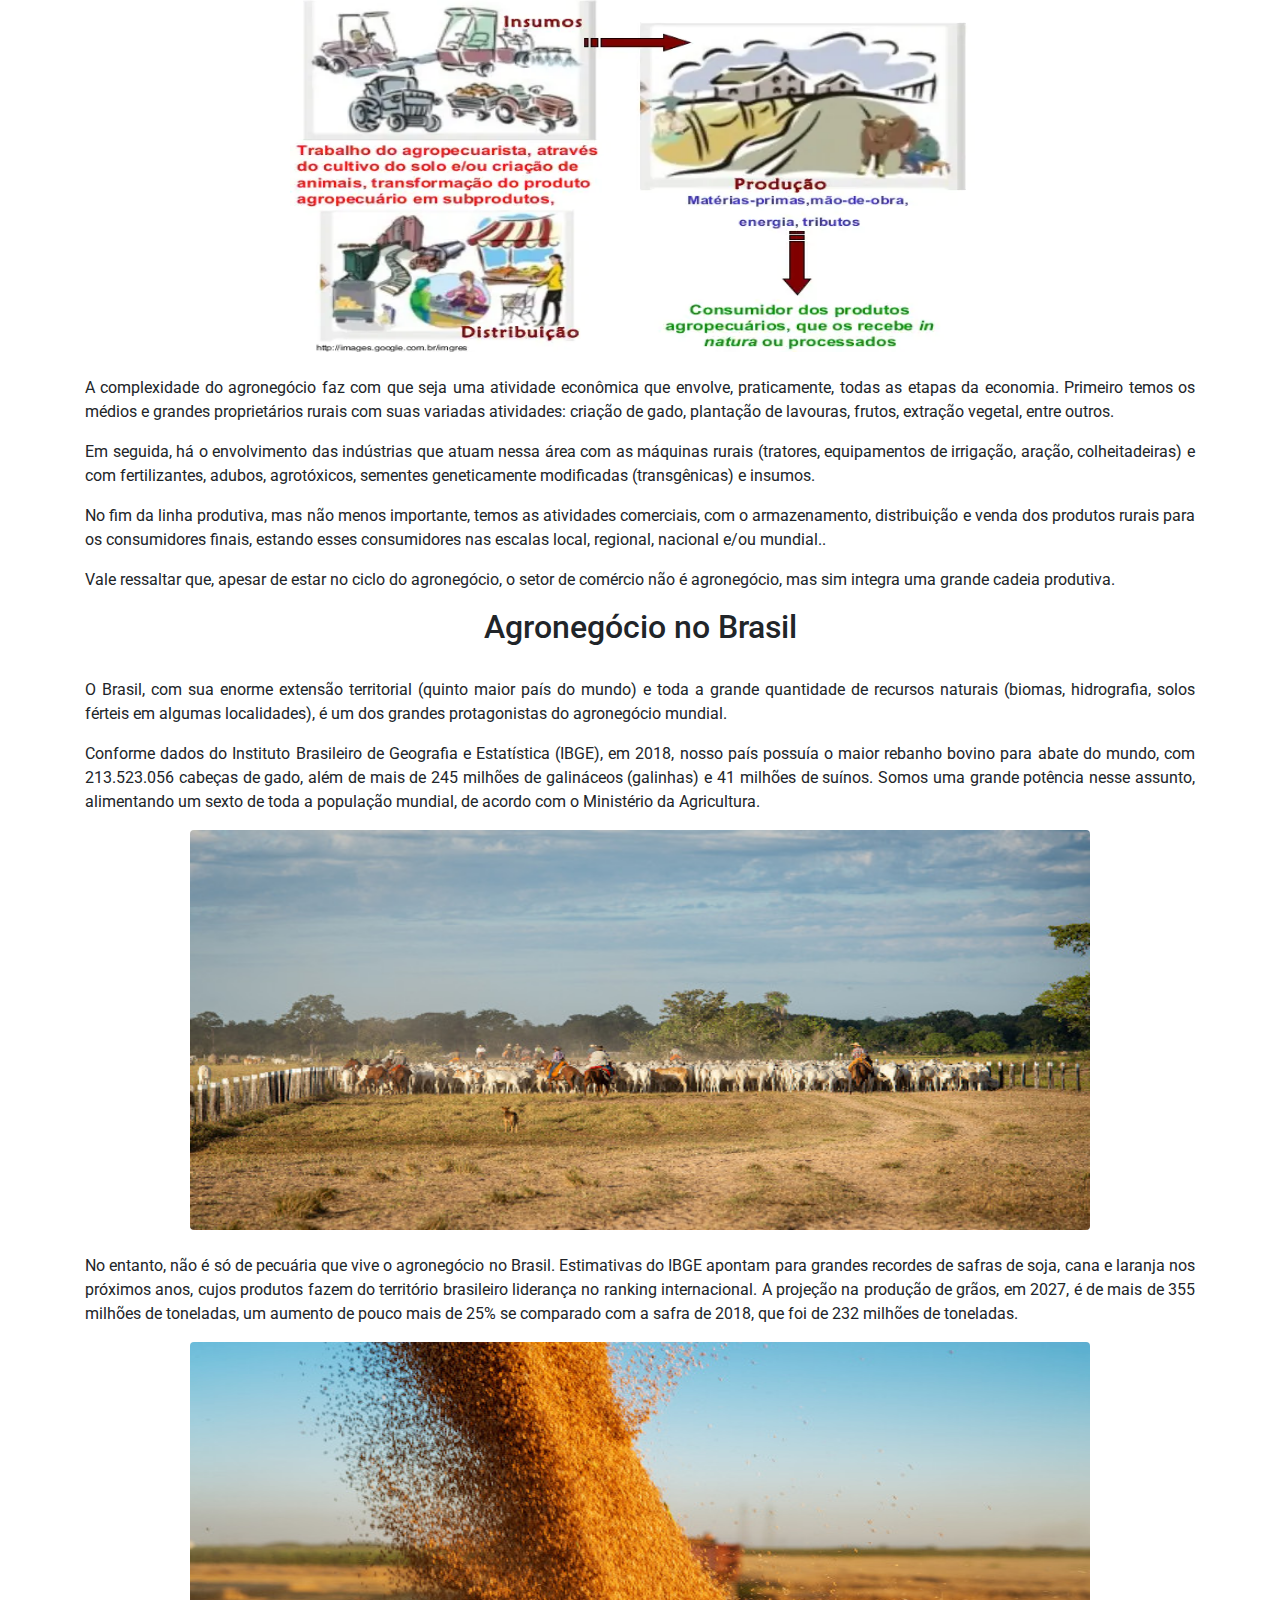
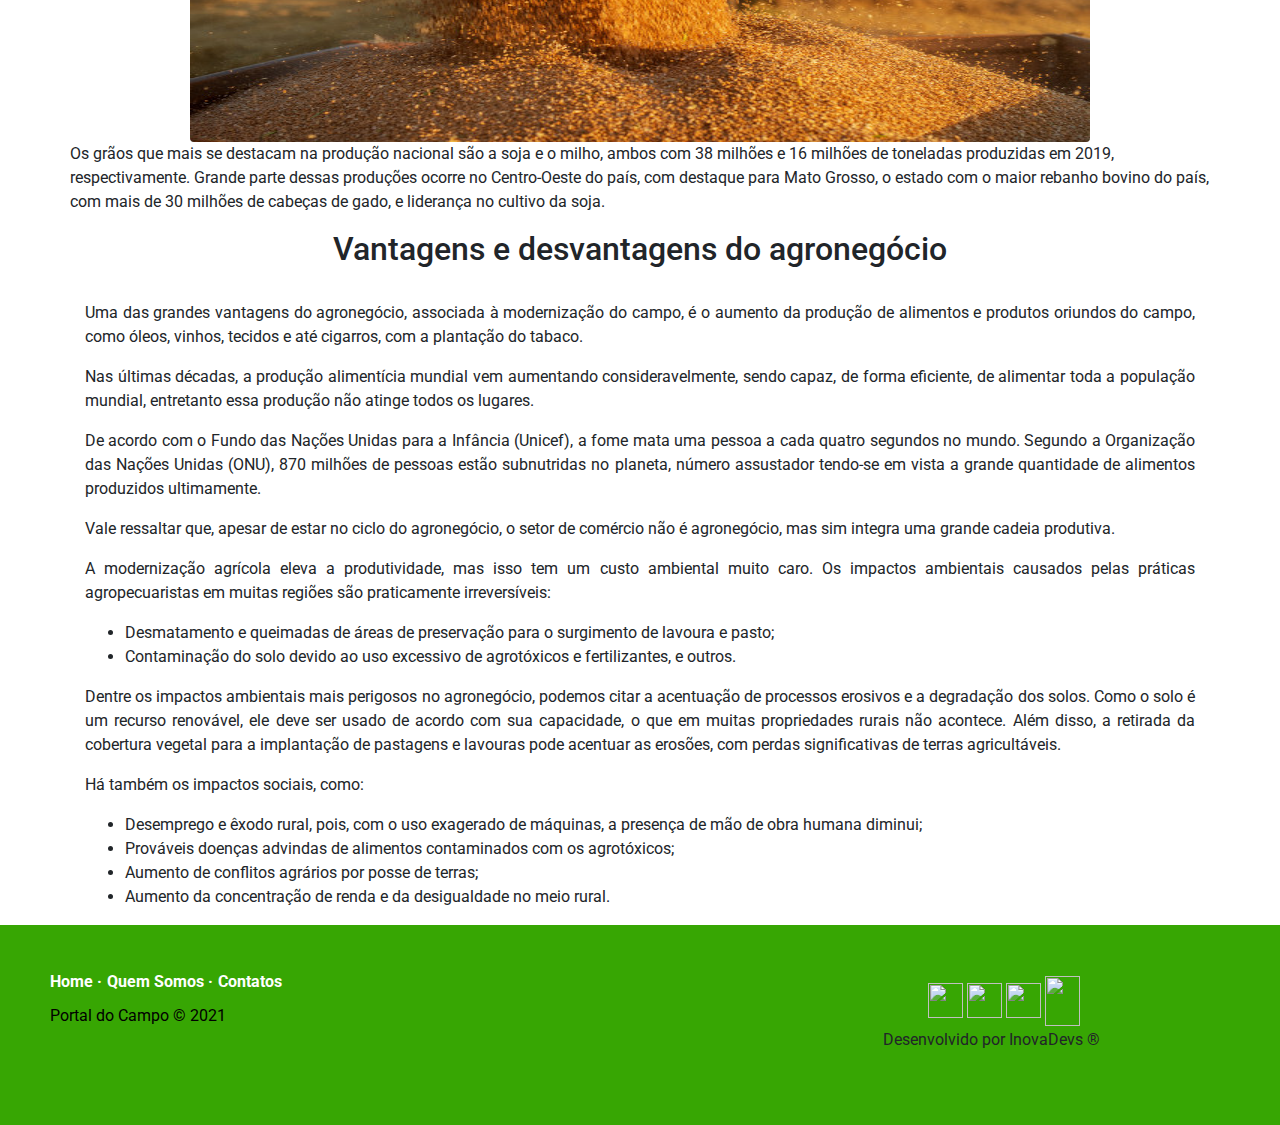
==== commit d596cda0: "alteração" ====
--- a/agronegocio.html
+++ b/agronegocio.html
@@ -9,6 +9,7 @@
     <link rel="preconnect" href="https://fonts.googleapis.com">
     <link rel="preconnect" href="https://fonts.gstatic.com" crossorigin>
     <link href="https://fonts.googleapis.com/css2?family=Roboto:wght@300;400&display=swap" rel="stylesheet"> 
+    <link rel="shortcut icon" href="img/favicon-32x32.png" type="image/x-icon">
 
 
 
@@ -183,7 +184,7 @@
         <section>
             <div class="row justify-content-center">
                 <div class="col-md-12 text-center " id="colum1">
-                    <img src="./img/ciclo2.webp" class="rounded mx-auto d-block" alt="img" width="900px" height="400px">
+                    <img src="./img/ciclo2.webp" class="rounded mx-auto d-block" alt="img" width="700px" height="400px">
                 </div>
                 
             </div>
@@ -296,20 +297,6 @@
             </div>
         </section>
 
-
-        
-
-
-
-
-
-
-
-
-
-
-
-
     </div>
  
     <div class="whatsApp">
@@ -320,16 +307,40 @@
 </main>
 
 
- <!-- <footer>
-    <div> 
-    <img src="img/Cinza Círculo de Folhas Floral Logotipo.png" alt="">jajajajaja
-    
-    </div>
-
- </footer> -->
+<footer class="footer-distributed">
+
+    <div class="footer-right">
+        <div class="links">
+            <a href="https://pt-br.facebook.com/"><img src="img/facebook.png" alt=""></a>
+            <a href="https://pt-br.facebook.com/"><img src="img/linkedin.png" alt=""></a>
+            <a href="https://twitter.com/twitteryoutube"><img src="img/twitter.png" alt=""></a>
+            <a href="https://www.youtube.com/"><img src="img/youtube.png" style="height: 50px;"></a>
+        </div>
+    </div>
+
+      <div class="footer-left">
+
+        <p class="footer-links">
+          <a class="link-1" href="index.html">Home</a>
+
+          <a href="quem_somos.html">Quem Somos</a>
+
+          <a href="contatos.html">Contatos</a>
+        </p>
+
+        <p>Portal do Campo &copy; 2021</p>
+      </div>
+
+      <div class="center">
+        <p>Desenvolvido por InovaDevs &#174</p>
+    </div>
+
+</footer>
+
+
 
  <section class="row fixed-bottom section3">
-     <div class="col-md-3 font-weight-bolder text-center mt-3">
+     <div class="col-md-3 font-weight-bolder text-center my-4">
          <p>Fale conosco</p>
      </div>
      <div class="col-md-3 text-center"> 
--- a/style.css
+++ b/style.css
@@ -39,6 +39,10 @@
 
 .navbar.active .navbar-brand {
     color: #fff;
+}
+
+span{
+    border: 1px black;
 }
 
 header h1{
@@ -89,8 +93,10 @@
     height: 60px;  
 }
 
-.section3 p{
-    margin-bottom: 5px;
+.section3 a{
+    text-decoration: none;
+    list-style: none;
+    color: white;
 }
 
 .navbar-cor{
@@ -121,9 +127,70 @@
     width: 100%;
 }
 
-/* .img2{
-    height: 100px;
-    width: 100px;
-} */
 
 
+.footer-distributed {
+  background-color: #37a603;
+  box-shadow: 0 1px 1px 0 rgba(0, 0, 0, 0.12);
+  box-sizing: border-box;
+  height: 200px;
+  width: 100%;
+  text-align: left;
+  padding: 45px 50px;
+}
+
+.footer-distributed .footer-left p {
+  color: black;
+  margin: 0;
+}
+
+
+.footer-distributed p.footer-links {
+  font-weight: bold;
+  color: #ffffff;
+  margin: 0 0 10px;
+  padding: 0;
+  transition: ease .25s;
+}
+
+.footer-distributed p.footer-links a {
+  display: inline-block;
+  /* line-height: 1.8; */
+  text-decoration: none;
+  color: inherit;
+  transition: ease .25s;
+}
+
+.footer-distributed .footer-links a:before {
+  content: "·";
+  left: 0;
+  color: #fff;
+  display: inline-block;
+  padding-right: 5px;
+}
+
+.footer-distributed .footer-links .link-1:before {
+  content: none;
+}
+
+.footer-distributed .footer-right {
+  float: right;
+  margin-top: 6px;
+ 
+}
+
+.footer-distributed .footer-right a img {
+  display: inline-block;
+  width: 35px;
+  height: 35px;
+  background-color: #33383b00;
+}
+
+.footer-distributed .footer-right .links{
+    margin-right: 150px;
+}
+
+.center{
+    float:right;
+    margin-right: 130px;
+}
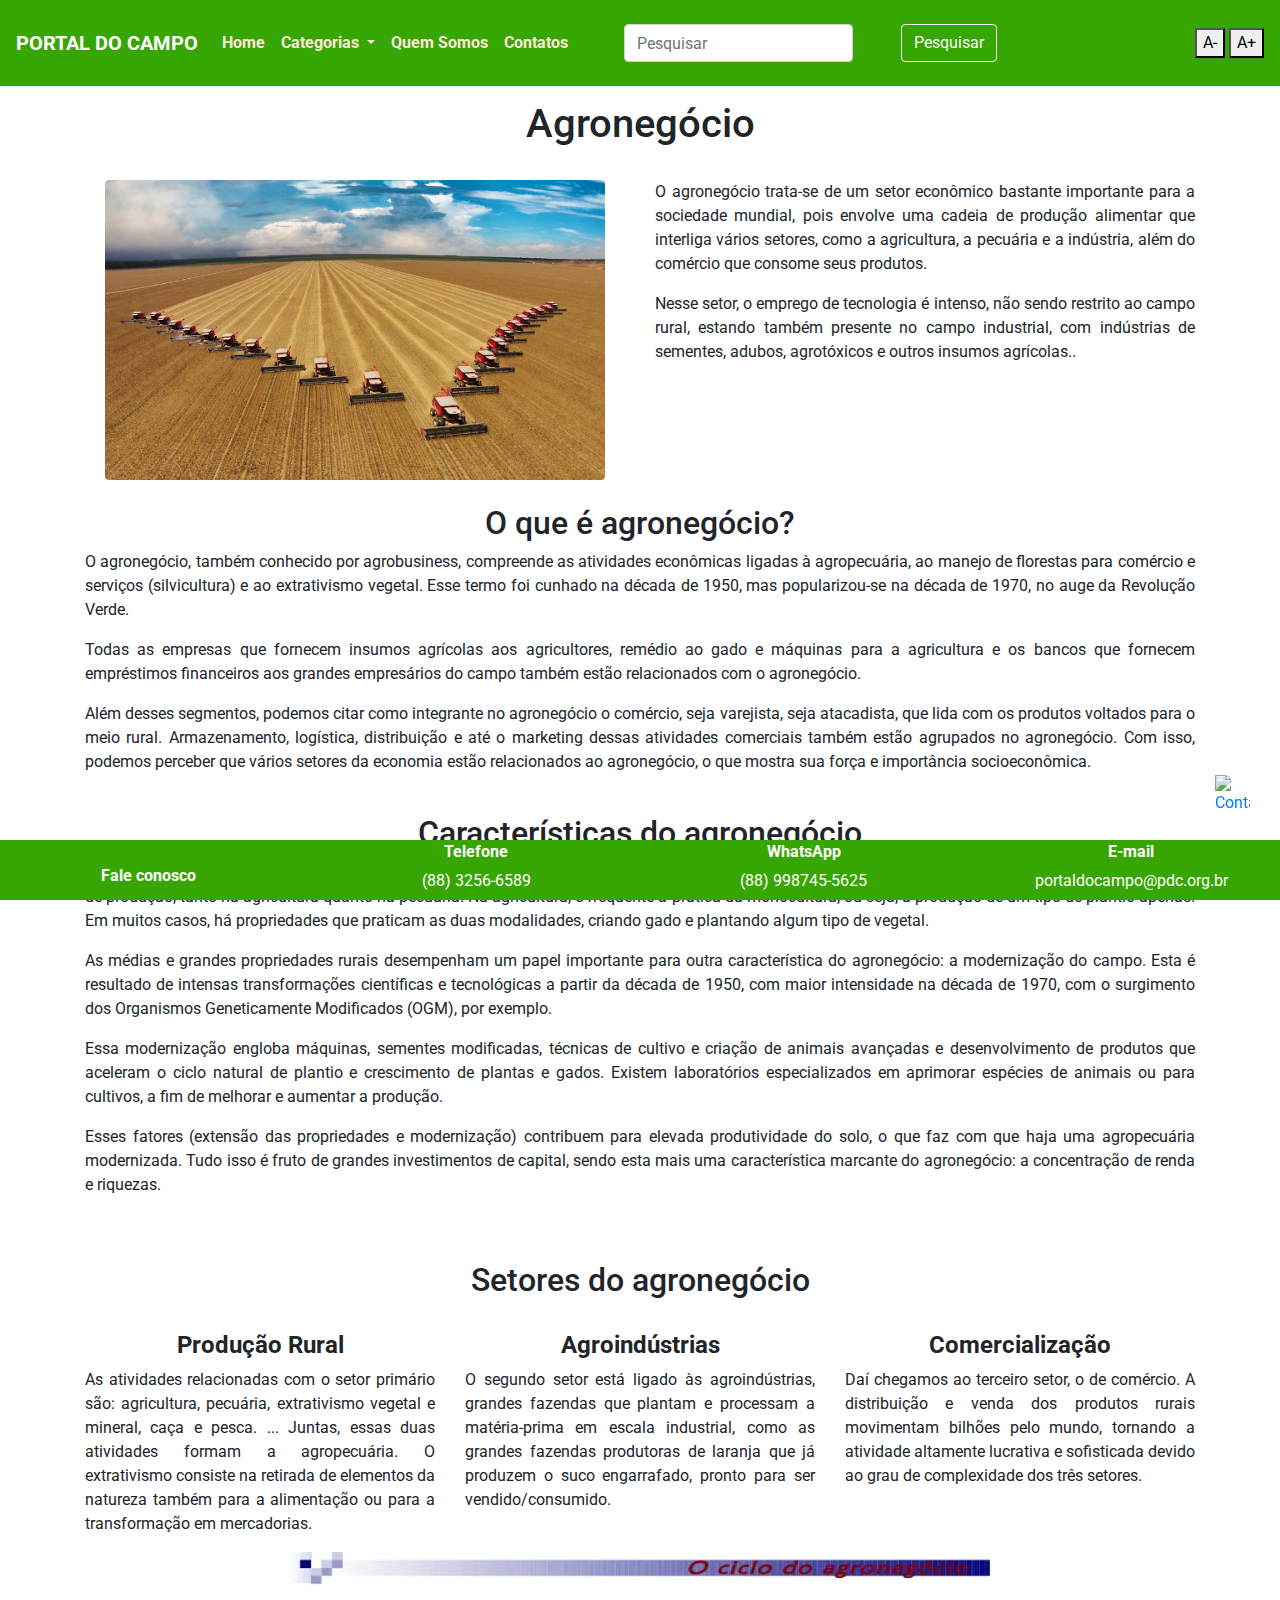
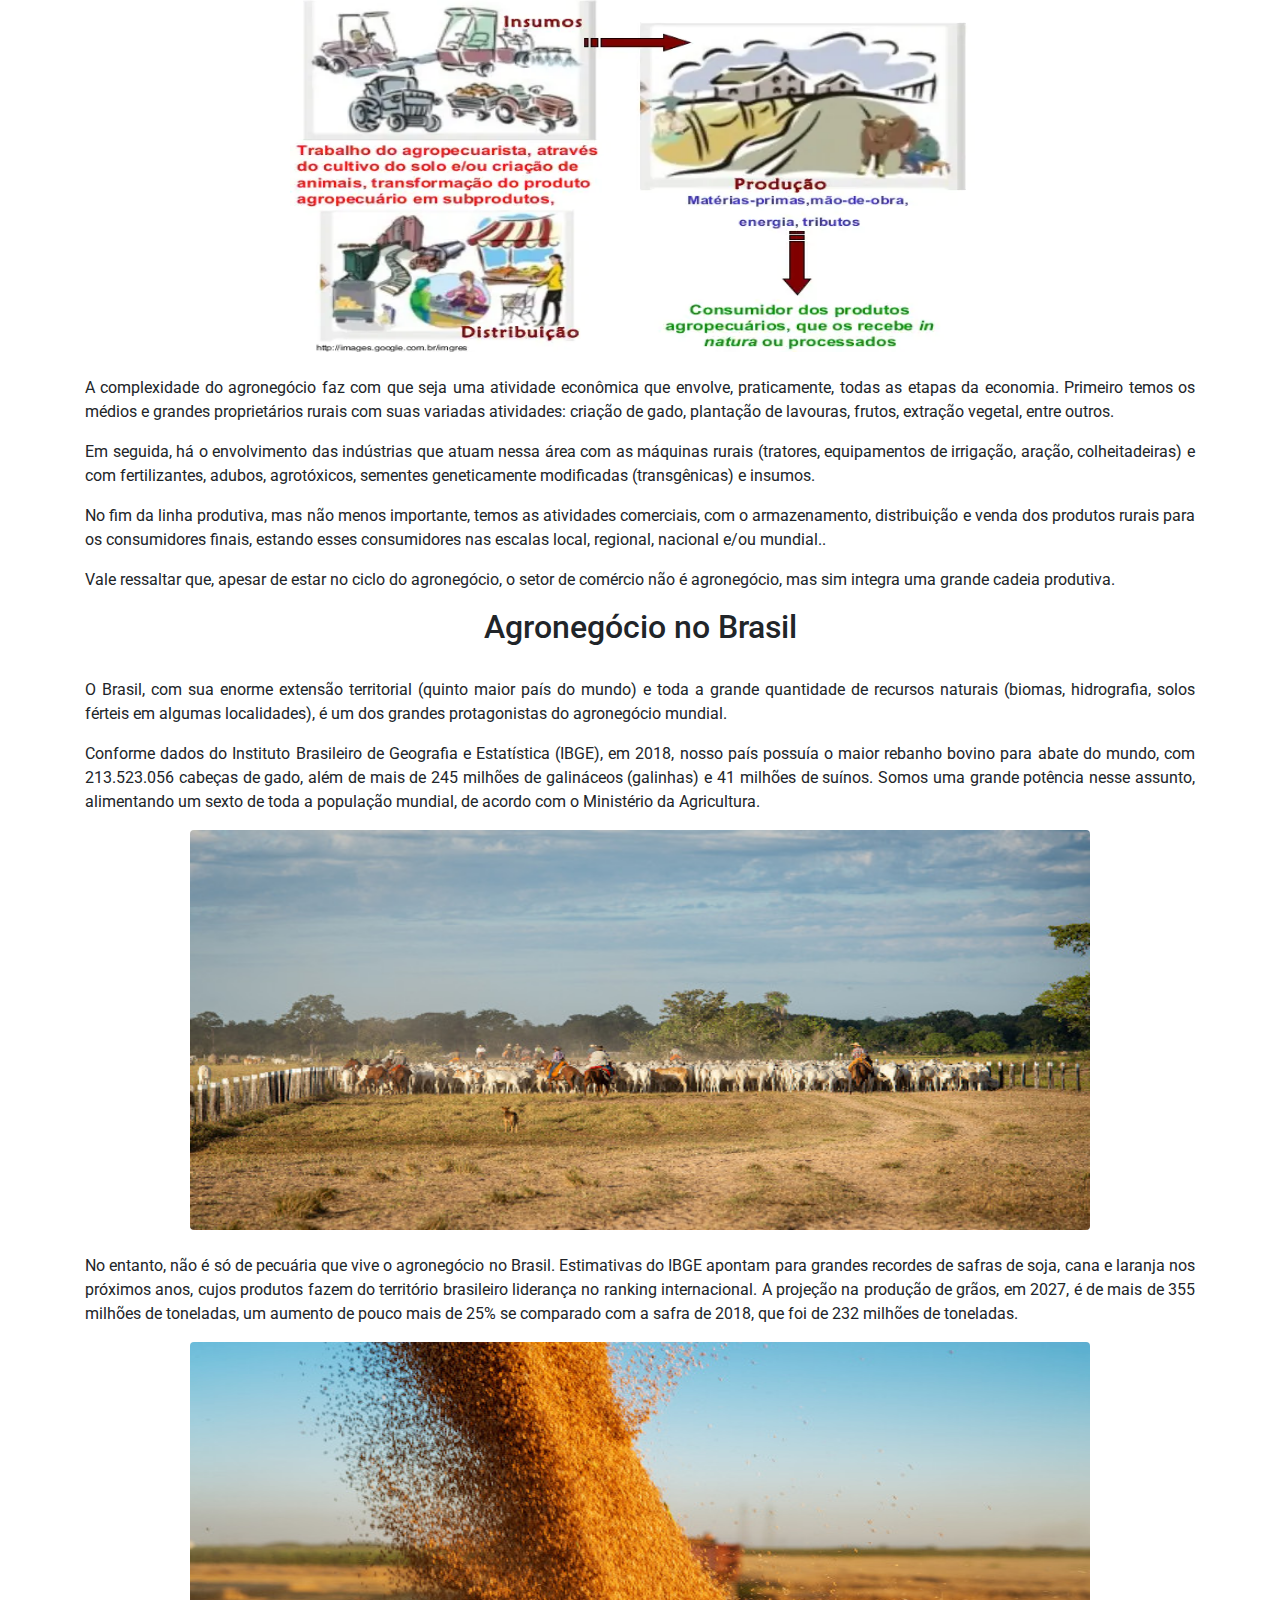
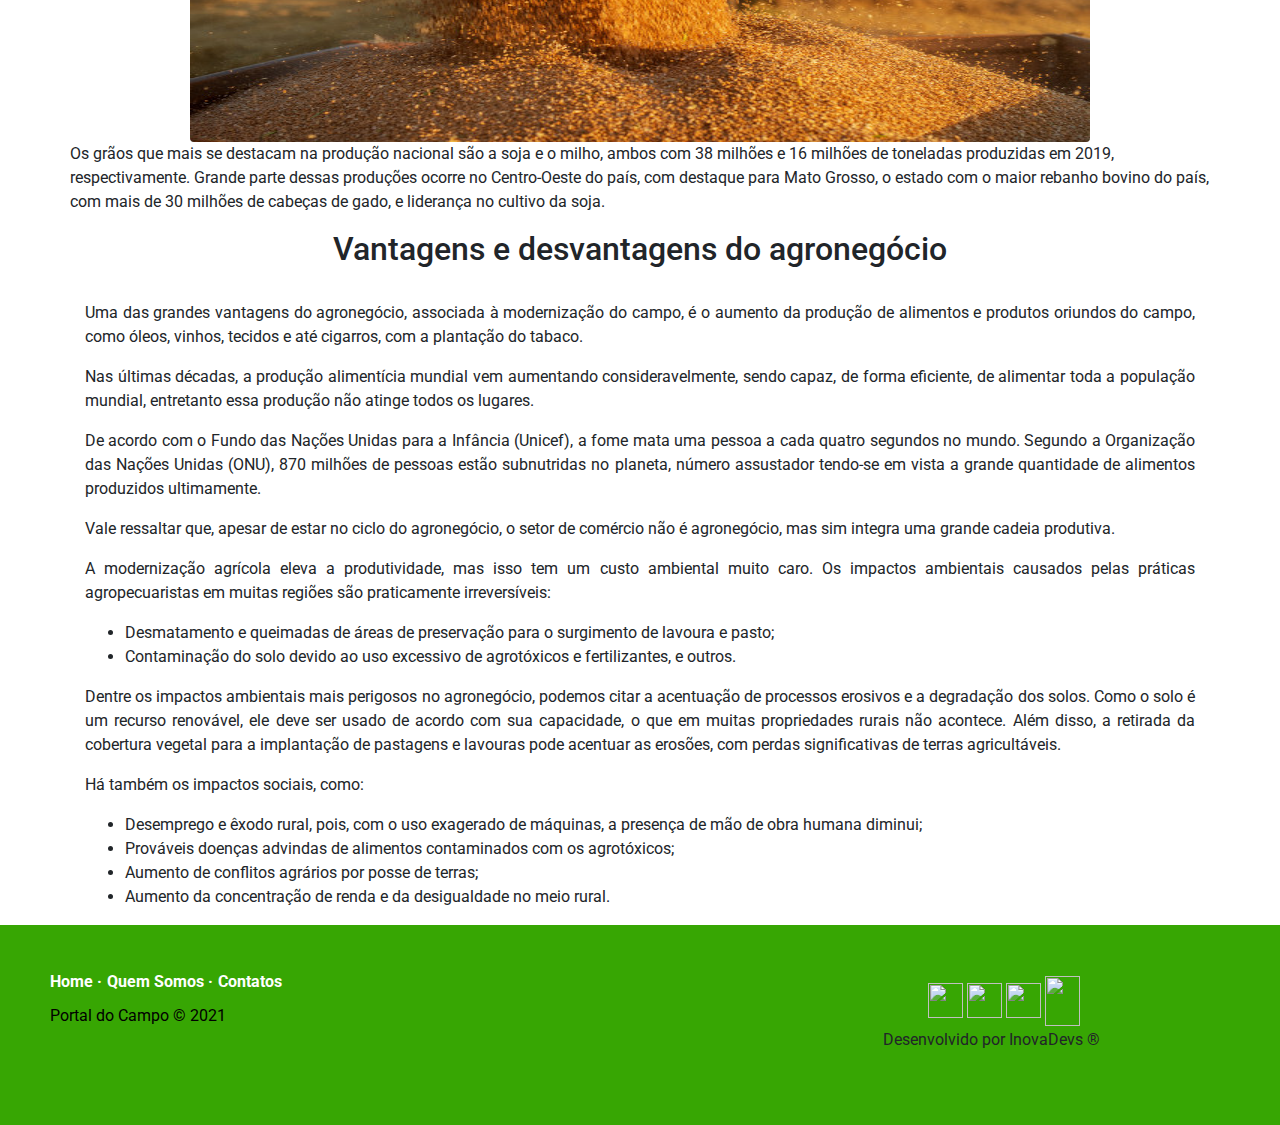
==== commit dcf37761: "arquivo_rar" ====
--- a/agronegocio.html
+++ b/agronegocio.html
@@ -29,7 +29,7 @@
         <a class="navbar-brand text-uppercase font-weight-bold textColor" href="#">Portal do Campo</a>
         <button class="navbar-toggler" type="button" data-toggle="collapse" data-target="#navbarNavAltMarkup"
       aria-controls="navbarNavAltMarkup" aria-expanded="false" aria-label="Alterna navegação">
-        <span class="navbar-toggler-icon btn-outline-success"></span>
+        <span class="navbar-toggler-icon btn-outline-light"></span>
         </button>
         <div class="collapse navbar-collapse" id="navbarNavAltMarkup">
             <ul class="navbar-nav">
@@ -345,11 +345,11 @@
      </div>
      <div class="col-md-3 text-center"> 
         <p class="font-weight-bolder">Telefone</p>
-        <p>(011) 3256-6589</p>
+        <p>(88) 3256-6589</p>
      </div>
      <div class="col-md-3 text-center">
         <p class="font-weight-bolder">WhatsApp</p>
-        <p>(11) 998745-5625</p>
+        <p>(88) 998745-5625</p>
     </div>
     <div class="col-md-3 text-center">
        <p class="font-weight-bolder">E-mail</p>
--- a/style.css
+++ b/style.css
@@ -33,21 +33,12 @@
 
 .navbar.active .nav-link:hover,
 .navbar.active .nav-link:focus {
-    color:brown;
+    color: black;
     text-decoration: none;
 }
 
 .navbar.active .navbar-brand {
     color: #fff;
-}
-
-span{
-    border: 1px black;
-}
-
-header h1{
-    border-radius: 50px;
-    margin-right: 50px;
 }
 
 .main{
@@ -113,7 +104,6 @@
 
 .nutricao1{
     background-color: white;
-    /* height: 600px; */
     margin-top: 70px;
 }
 
@@ -121,6 +111,10 @@
     margin-top: 10px;
 }
 
+/* .nutricao1 img{
+    height: 200px; 
+    width: 200px;
+} */
 
 .figure img{
     height: 200px;
